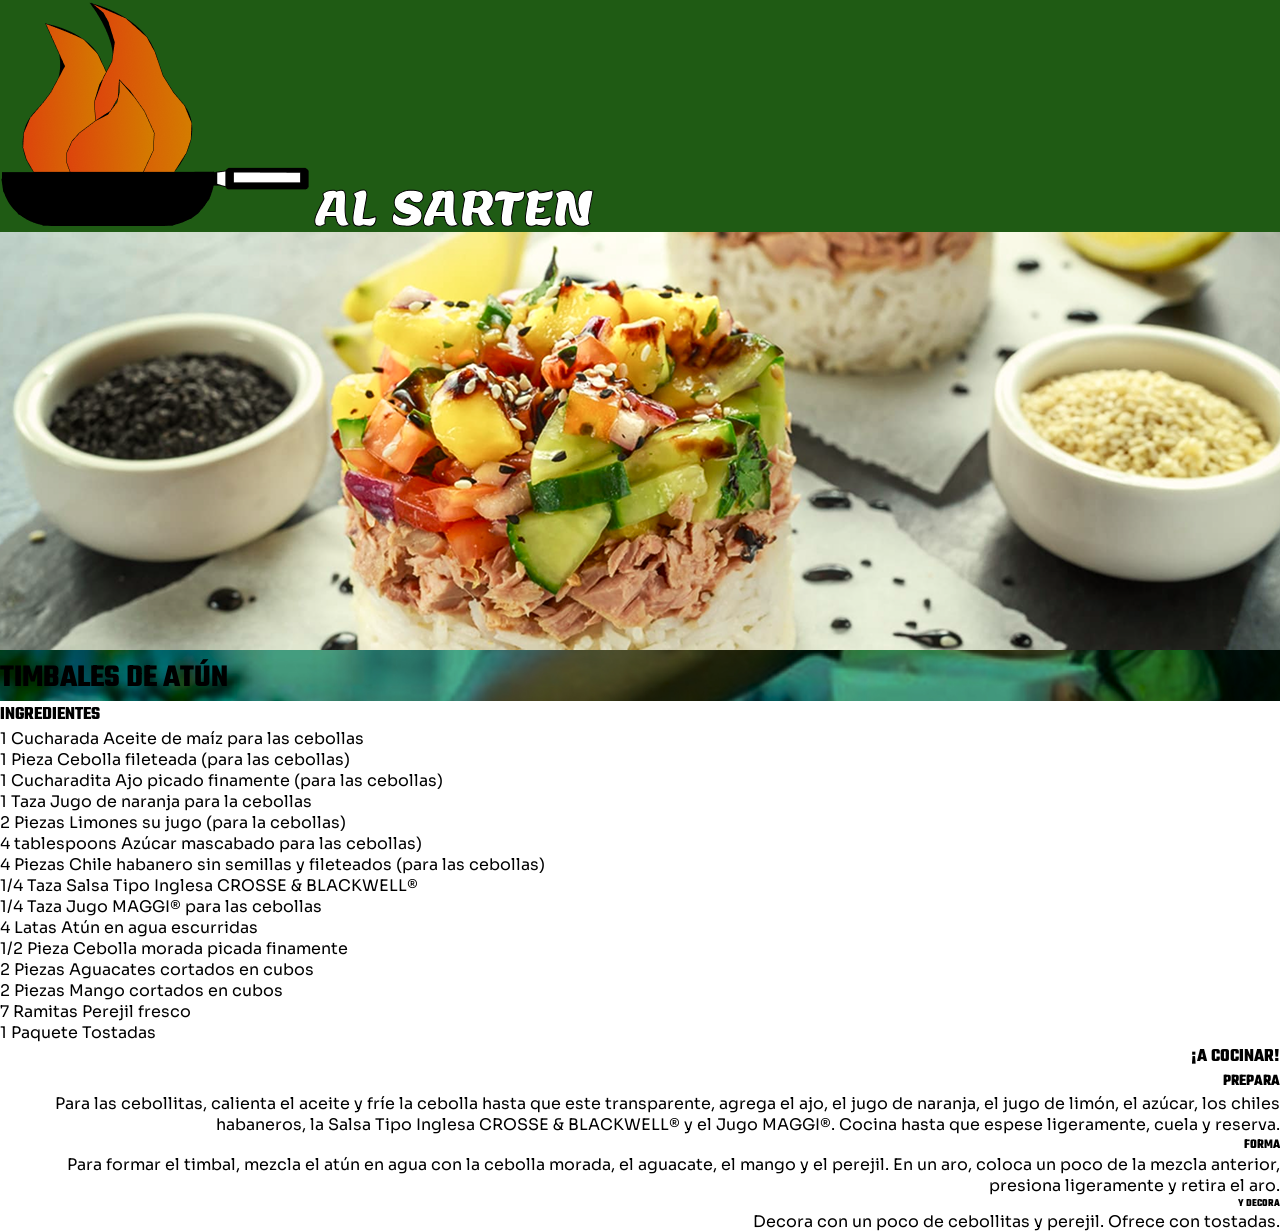
==== RECETA/index.html @ a269aecb "COMMIT INICIAL Se subieron los archivos del ejercicio hasta este momento" ====
<!DOCTYPE html>
<html>
<head>
    <meta charset="UTF-8">
    <meta name="description" content="Preparar Timbales de Atún">
    <meta name="keywords" content="Receta, atún, verdura, fitness">
    <meta name="author" content="Valeria Rodríguez">
    <meta name="viewport" content="width=device-width, initial-scale=1.0">
    <title>RECETA DE TIMBALES DE ATÚN</title>
    <!--Archivo de estilos-->
    <link rel="stylesheet" type="text/css" href="CSS/estilos.css">
    
<!--GOOGLE FONTS-->
<link rel="preconnect" href="https://fonts.googleapis.com">
<link rel="preconnect" href="https://fonts.gstatic.com" crossorigin>
<link href="https://fonts.googleapis.com/css2?family=Sora:wght@100..800&family=Teko:wght@300..700&display=swap" rel="stylesheet">
</head>
<!--Inicio de Contenido-->
<body>
    <header>
        <img src="img/sarten 1@2x.png" alt="logo">
        <img src="img/AL SARTEN@2x.svg" alt="nombre pagina">
    </header>

    <div class="principal">
        <div class="migas">
            
        </div>

        <div class="top-receta">
            <img src="img/TIMBALES-DE-ATuN-Y-VERDURAS 1.png" alt="receta">
            <h1>TIMBALES DE ATÚN</h1>
            <div class="origen">

            </div>

        </div>
        <div class="receta">
            <div class="INGREDIENTES">
                <h3>INGREDIENTES</h3>
                <ul>
                    <li>1 Cucharada Aceite de maíz para las cebollas</li>
                    <li>1 Pieza Cebolla fileteada (para las cebollas)</li>
                    <li>1 Cucharadita Ajo picado finamente (para las cebollas)</li>
                    <li>1 Taza Jugo de naranja para la cebollas</li>
                    <li>2 Piezas Limones su jugo (para la cebollas)</li>
                    <li>4 tablespoons Azúcar mascabado para las cebollas)</li>
                    <li>4 Piezas Chile habanero sin semillas y fileteados (para las cebollas)</li>
                    <li>1/4 Taza Salsa Tipo Inglesa CROSSE & BLACKWELL®</li>
                    <li>1/4 Taza Jugo MAGGI® para las cebollas</li>
                    <li>4 Latas Atún en agua escurridas</li>
                    <li>1/2 Pieza Cebolla morada picada finamente</li>
                    <li>2 Piezas Aguacates cortados en cubos</li>
                    <li>2 Piezas Mango cortados en cubos</li>
                    <li>7 Ramitas Perejil fresco</li>
                    <li>1 Paquete Tostadas</li>
                </ul>

            </div>
            <div class="A-COCINAR">
                <h3>¡A COCINAR!</h3>

                <h4>PREPARA</h4>
                <ol>
                    <li>Para las cebollitas, calienta el aceite y fríe la cebolla hasta que este transparente, agrega el ajo, el jugo de naranja, el jugo de limón, 
                        el azúcar, los chiles habaneros, la Salsa Tipo Inglesa CROSSE & BLACKWELL® y el Jugo MAGGI®. Cocina hasta que espese ligeramente, cuela y reserva.</li>
                </ol>
                <h5>FORMA</h5>
                <ol>
                    <li>Para formar el timbal, mezcla el atún en agua con la cebolla morada, el aguacate, el mango y el perejil.
                     En un aro, coloca un poco de la mezcla anterior, presiona ligeramente y retira el aro.</li>
                </ol>
                <h6>Y DECORA</h6>
                <ol>
                    <li>Decora con un poco de cebollitas y perejil. Ofrece con tostadas.</li>
                </ol>
            </div>

        </div>
    </div> 

    <footer> 

    </footer>
    
</body>
</html>
---- RECETA/CSS/estilos.css ----
/* css */
*{
    padding: 0%;
    margin: 0%;
    box-sizing: border-box;
}
h1, h2, h3, h4, h5, h6 {
    font-family: "Teko", serif;
}
h1 {

}
body {
    color: black;
    font-family: "Sora", serif;

}

/*ENCABEZADOS*/
header {
    background-color: #1F5B14;
}

/*Contenido de la receta*/
.migas {

}
.top-receta {
    background-image: url(../img/PORTADA\ FONDO.jpg);
    background-size: cover;
}
.A-COCINAR {
    text-align: right;
}
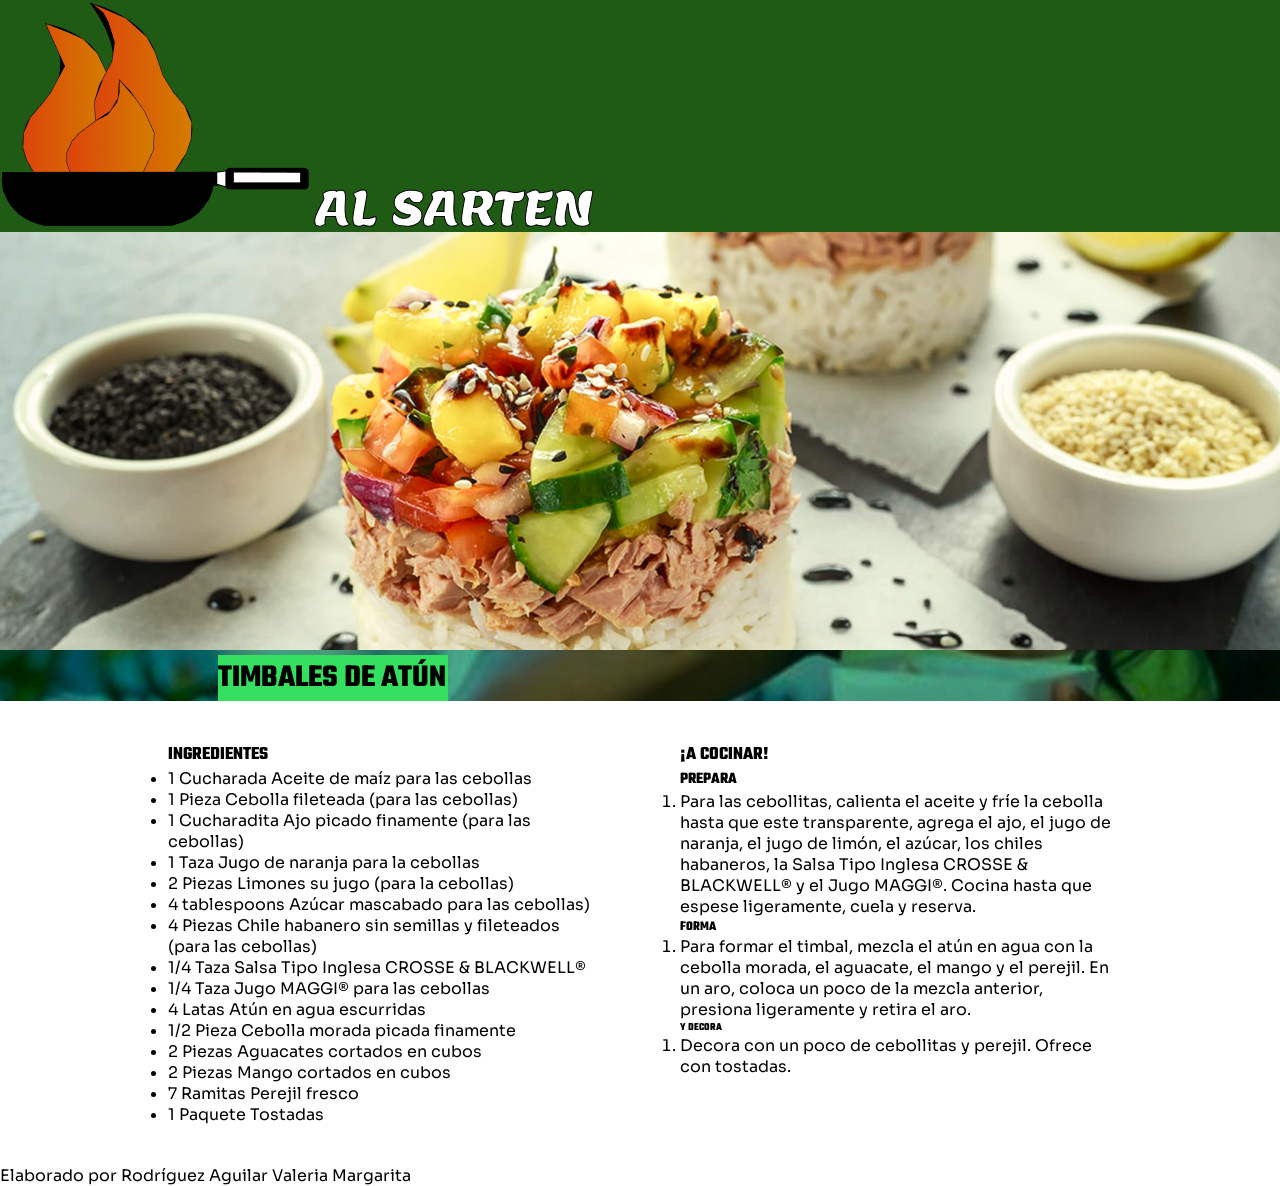
==== commit 9485dbed: "CAMBIOS COMMIT Se aplicaron estilos para flex" ====
--- a/RECETA/index.html
+++ b/RECETA/index.html
@@ -29,14 +29,14 @@
 
         <div class="top-receta">
             <img src="img/TIMBALES-DE-ATuN-Y-VERDURAS 1.png" alt="receta">
-            <h1>TIMBALES DE ATÚN</h1>
+            <h1 class="titulo">TIMBALES DE ATÚN</h1>
             <div class="origen">
 
             </div>
 
         </div>
         <div class="receta">
-            <div class="INGREDIENTES">
+            <div class="receta-int">
                 <h3>INGREDIENTES</h3>
                 <ul>
                     <li>1 Cucharada Aceite de maíz para las cebollas</li>
@@ -55,9 +55,9 @@
                     <li>7 Ramitas Perejil fresco</li>
                     <li>1 Paquete Tostadas</li>
                 </ul>
-
-            </div>
-            <div class="A-COCINAR">
+             </div>
+        
+            <div class="receta-int" >
                 <h3>¡A COCINAR!</h3>
 
                 <h4>PREPARA</h4>
@@ -75,12 +75,11 @@
                     <li>Decora con un poco de cebollitas y perejil. Ofrece con tostadas.</li>
                 </ol>
             </div>
-
-        </div>
+            </div>
     </div> 
 
     <footer> 
-
+        <p>Elaborado por Rodríguez Aguilar Valeria Margarita</p>
     </footer>
     
 </body>
--- a/RECETA/CSS/estilos.css
+++ b/RECETA/CSS/estilos.css
@@ -7,8 +7,10 @@
 h1, h2, h3, h4, h5, h6 {
     font-family: "Teko", serif;
 }
-h1 {
-
+.titulo {
+background-color: rgb(53, 224, 96);
+width: 18%;
+margin-left: 17%;
 }
 body {
     color: black;
@@ -29,6 +31,20 @@
     background-image: url(../img/PORTADA\ FONDO.jpg);
     background-size: cover;
 }
-.A-COCINAR {
-    text-align: right;
+.receta {
+    display: flex;
+    flex-direction: row;
+    justify-content:space-between;
+    width: 80%;
+    align-self: center;
+
+}
+.receta-int {
+    width: 50%;
+    padding: 20px;
+    margin: 20px;
+}
+.principal {
+    display: flex;
+    flex-direction: column;
 }
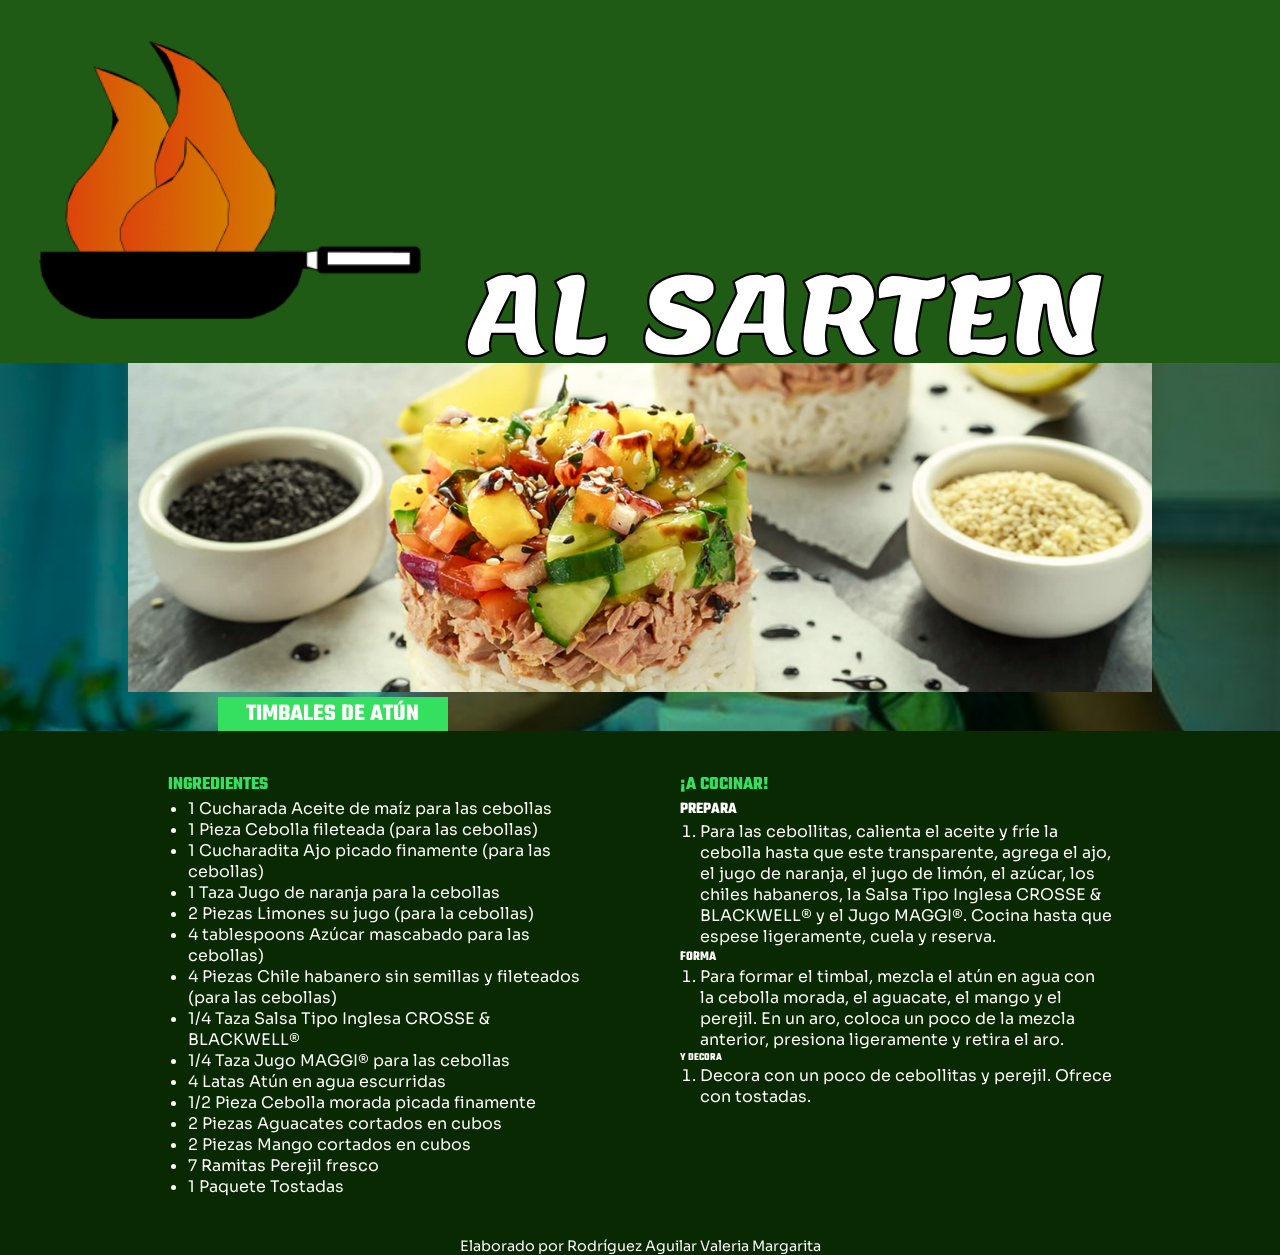
==== commit 2a5033f4: "RECETA AVANCES Agregamos media screen para el formato movil" ====
--- a/RECETA/index.html
+++ b/RECETA/index.html
@@ -18,8 +18,8 @@
 <!--Inicio de Contenido-->
 <body>
     <header>
-        <img src="img/sarten 1@2x.png" alt="logo">
-        <img src="img/AL SARTEN@2x.svg" alt="nombre pagina">
+        <img class="logo" src="img/sarten 1@2x.png" alt="logo">
+        <img class="logo-tex" src="img/AL SARTEN@2x.svg" alt="nombre pagina">
     </header>
 
     <div class="principal">
@@ -28,10 +28,12 @@
         </div>
 
         <div class="top-receta">
-            <img src="img/TIMBALES-DE-ATuN-Y-VERDURAS 1.png" alt="receta">
+            <div style="text-align: center;">
+                <img src="img/TIMBALES-DE-ATuN-Y-VERDURAS 1.png" alt="receta">
+            </div>
             <h1 class="titulo">TIMBALES DE ATÚN</h1>
             <div class="origen">
-
+               
             </div>
 
         </div>
--- a/RECETA/CSS/estilos.css
+++ b/RECETA/CSS/estilos.css
@@ -7,17 +7,50 @@
 h1, h2, h3, h4, h5, h6 {
     font-family: "Teko", serif;
 }
+h3 {
+    color: #35e060 ;
+}
 .titulo {
-background-color: rgb(53, 224, 96);
+background-color: #35e060;
 width: 18%;
 margin-left: 17%;
 }
 body {
-    color: black;
+    background-color: #082902;
+    color: rgb(254, 252, 252);
     font-family: "Sora", serif;
 
 }
-
+/* Para moviles */
+@media screen and (max-width: 480px) {
+    header {
+        text-align: center;
+        display: flex;
+        flex-direction: column;
+        align-items: center;
+    }
+}
+header img {
+  width: 80%;
+}
+.logo {
+    margin: 3%;
+    width: 30%;
+}
+.logo-tex {
+    width: 50%;
+}
+.titulo {
+    font-size: 1.5rem;
+    text-align: center;
+}
+.receta-int ul, .receta-int ol {
+    padding-left: 20px;
+}
+footer p {
+    font-size: 0.9rem;
+    text-align: center;
+}
 /*ENCABEZADOS*/
 header {
     background-color: #1F5B14;
@@ -30,6 +63,9 @@
 .top-receta {
     background-image: url(../img/PORTADA\ FONDO.jpg);
     background-size: cover;
+}
+.top-receta img{
+    width: 80%;
 }
 .receta {
     display: flex;
